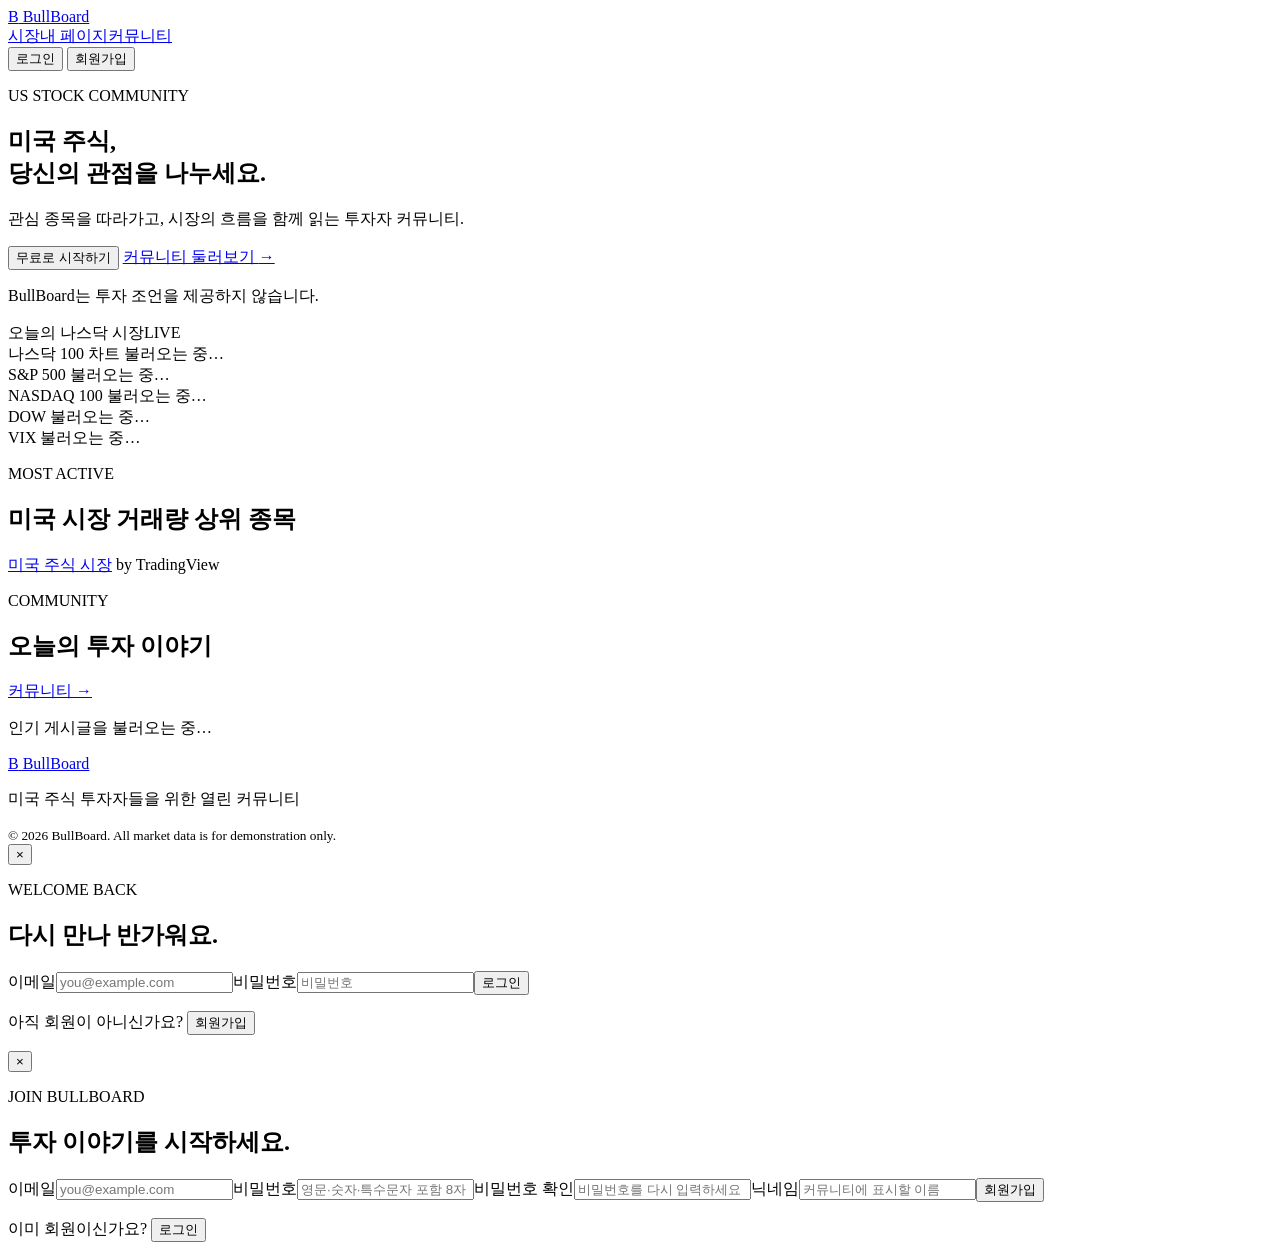
==== src/main/resources/templates/index.html @ 593f8fe6 "feat: 인기글 게시 기능 추가" ====
<!DOCTYPE html>
<html lang="ko">
<head>
    <meta charset="UTF-8">
    <meta name="viewport" content="width=device-width, initial-scale=1.0">
    <title>BullBoard | 미국 주식 커뮤니티</title>
    <link rel="icon" href="/favicon.svg" type="image/svg+xml">
    <link rel="stylesheet" href="/css/main.css">
    <link rel="stylesheet" href="/css/overrides.css?v=5">
    <script type="module" src="https://widgets.tradingview-widget.com/w/en/tv-single-ticker.js"></script>
    <script type="module" src="https://widgets.tradingview-widget.com/w/en/tv-mini-chart.js"></script>
</head>
<body>
<header class="topbar">
    <a class="brand" href="/"><span class="brand-mark">B</span> BullBoard</a>
    <nav><a href="#markets">시장</a><a href="/mypage">내 페이지</a><a href="/posts">커뮤니티</a></nav>
    <div class="auth-actions" id="authActions">
        <button class="text-button" data-open="login">로그인</button>
        <button class="primary-button small" data-open="signup">회원가입</button>
    </div>
</header>

<main>
    <section class="hero">
        <div class="hero-copy">
            <p class="eyebrow">US STOCK COMMUNITY</p>
            <h1>미국 주식,<br><strong>당신의 관점</strong>을 나누세요.</h1>
            <p class="hero-description">관심 종목을 따라가고, 시장의 흐름을 함께 읽는 투자자 커뮤니티.</p>
            <div class="hero-actions">
                <button class="primary-button" data-open="signup">무료로 시작하기</button>
                <a class="ghost-button" href="/posts">커뮤니티 둘러보기 <span>→</span></a>
            </div>
            <p class="notice">BullBoard는 투자 조언을 제공하지 않습니다.</p>
        </div>
        <div class="hero-panel">
            <div class="panel-head"><span>오늘의 나스닥 시장</span><span class="live-dot">LIVE</span></div>
            <div class="nasdaq-live-chart"><tv-mini-chart symbol="FOREXCOM:NSXUSD" theme="dark" transparent><span class="ticker-placeholder">나스닥 100 차트 불러오는 중…</span></tv-mini-chart></div>
        </div>
    </section>

    <section class="market-strip" id="markets">
        <article><tv-single-ticker symbol="FOREXCOM:SPXUSD"><span class="ticker-placeholder">S&amp;P 500 불러오는 중…</span></tv-single-ticker></article>
        <article><tv-single-ticker symbol="FOREXCOM:NSXUSD"><span class="ticker-placeholder">NASDAQ 100 불러오는 중…</span></tv-single-ticker></article>
        <article><tv-single-ticker symbol="FOREXCOM:DJI"><span class="ticker-placeholder">DOW 불러오는 중…</span></tv-single-ticker></article>
        <article><tv-single-ticker symbol="CAPITALCOM:VIX"><span class="ticker-placeholder">VIX 불러오는 중…</span></tv-single-ticker></article>
    </section>

    <section class="content-section" id="stocks">
        <div class="section-title"><div><p class="eyebrow">MOST ACTIVE</p><h2>미국 시장 거래량 상위 종목</h2></div></div>
        <div class="market-hotlist">
            <div class="tradingview-widget-container">
                <div class="tradingview-widget-container__widget"></div>
                <div class="tradingview-widget-copyright"><a href="https://www.tradingview.com/markets/stocks-usa/" rel="noopener nofollow" target="_blank"><span>미국 주식 시장</span></a> by TradingView</div>
                <script type="text/javascript" src="https://s3.tradingview.com/external-embedding/embed-widget-hotlists.js" async>
                {
                    "colorTheme": "light",
                    "dateRange": "1D",
                    "exchange": "US",
                    "showChart": false,
                    "locale": "kr",
                    "width": "100%",
                    "height": "500",
                    "largeChartUrl": "",
                    "isTransparent": true,
                    "showSymbolLogo": true,
                    "showFloatingTooltip": true
                }
                </script>
            </div>
        </div>
    </section>

    <section class="community" id="community">
        <div class="section-title"><div><p class="eyebrow">COMMUNITY</p><h2>오늘의 투자 이야기</h2></div><a class="text-button community-link" href="/posts">커뮤니티 →</a></div>
        <div class="topic-grid" id="trendingArticles"><p class="community-empty">인기 게시글을 불러오는 중…</p></div>
    </section>
</main>

<footer><a class="brand" href="/"><span class="brand-mark">B</span> BullBoard</a><p>미국 주식 투자자들을 위한 열린 커뮤니티</p><small>© 2026 BullBoard. All market data is for demonstration only.</small></footer>

<div class="modal-backdrop" id="modalBackdrop" aria-hidden="true">
    <section class="modal" id="loginModal"><button class="close-button" data-close>×</button><p class="eyebrow">WELCOME BACK</p><h2>다시 만나 반가워요.</h2><form id="loginForm"><label>이메일<input type="email" name="email" required placeholder="you@example.com"></label><label>비밀번호<input type="password" name="password" required placeholder="비밀번호"></label><button class="primary-button" type="submit">로그인</button></form><p class="form-switch">아직 회원이 아니신가요? <button data-open="signup" type="button">회원가입</button></p></section>
    <section class="modal hidden" id="signupModal"><button class="close-button" data-close>×</button><p class="eyebrow">JOIN BULLBOARD</p><h2>투자 이야기를 시작하세요.</h2><form id="signupForm"><label>이메일<input type="email" name="email" autocomplete="email" required placeholder="you@example.com"></label><label>비밀번호<input type="password" name="password" autocomplete="new-password" required placeholder="영문·숫자·특수문자 포함 8자 이상" title="영문, 숫자, 특수문자를 각각 포함하여 8자 이상 입력하세요."></label><label>비밀번호 확인<input type="password" name="password_confirm" autocomplete="new-password" required placeholder="비밀번호를 다시 입력하세요"></label><label>닉네임<input type="text" name="nickname" required placeholder="커뮤니티에 표시할 이름"></label><button class="primary-button" type="submit">회원가입</button></form><p class="form-switch">이미 회원이신가요? <button data-open="login" type="button">로그인</button></p></section>
</div>
<div class="toast" id="toast"></div>
<script src="/js/main.js?v=5"></script>
</body>
</html>
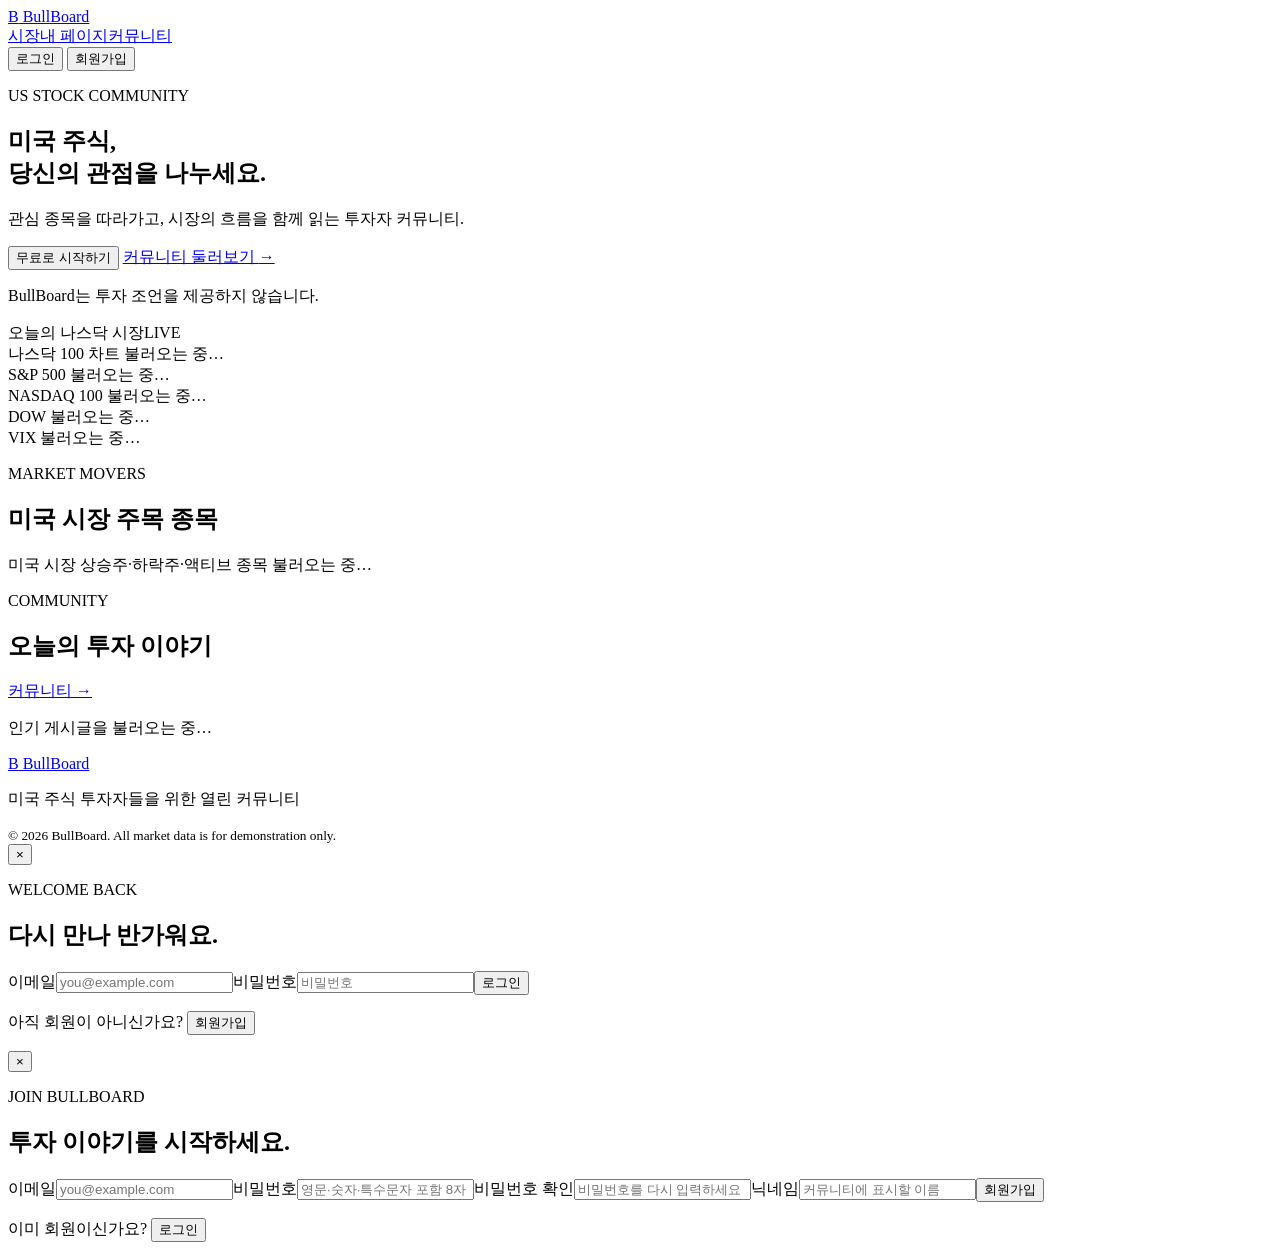
==== commit 8c834154: "refactor : 트레이딩 뷰 최신위젯으로 변경" ====
--- a/src/main/resources/templates/index.html
+++ b/src/main/resources/templates/index.html
@@ -6,9 +6,10 @@
     <title>BullBoard | 미국 주식 커뮤니티</title>
     <link rel="icon" href="/favicon.svg" type="image/svg+xml">
     <link rel="stylesheet" href="/css/main.css">
-    <link rel="stylesheet" href="/css/overrides.css?v=5">
+    <link rel="stylesheet" href="/css/overrides.css?v=6">
     <script type="module" src="https://widgets.tradingview-widget.com/w/en/tv-single-ticker.js"></script>
     <script type="module" src="https://widgets.tradingview-widget.com/w/en/tv-mini-chart.js"></script>
+    <script type="module" src="https://widgets.tradingview-widget.com/w/en/tv-market-overview.js"></script>
 </head>
 <body>
 <header class="topbar">
@@ -46,27 +47,11 @@
     </section>
 
     <section class="content-section" id="stocks">
-        <div class="section-title"><div><p class="eyebrow">MOST ACTIVE</p><h2>미국 시장 거래량 상위 종목</h2></div></div>
+        <div class="section-title"><div><p class="eyebrow">MARKET MOVERS</p><h2>미국 시장 주목 종목</h2></div></div>
         <div class="market-hotlist">
-            <div class="tradingview-widget-container">
-                <div class="tradingview-widget-container__widget"></div>
-                <div class="tradingview-widget-copyright"><a href="https://www.tradingview.com/markets/stocks-usa/" rel="noopener nofollow" target="_blank"><span>미국 주식 시장</span></a> by TradingView</div>
-                <script type="text/javascript" src="https://s3.tradingview.com/external-embedding/embed-widget-hotlists.js" async>
-                {
-                    "colorTheme": "light",
-                    "dateRange": "1D",
-                    "exchange": "US",
-                    "showChart": false,
-                    "locale": "kr",
-                    "width": "100%",
-                    "height": "500",
-                    "largeChartUrl": "",
-                    "isTransparent": true,
-                    "showSymbolLogo": true,
-                    "showFloatingTooltip": true
-                }
-                </script>
-            </div>
+            <tv-market-overview mode="market-movers" theme="light">
+                <span class="ticker-placeholder">미국 시장 상승주·하락주·액티브 종목 불러오는 중…</span>
+            </tv-market-overview>
         </div>
     </section>
 
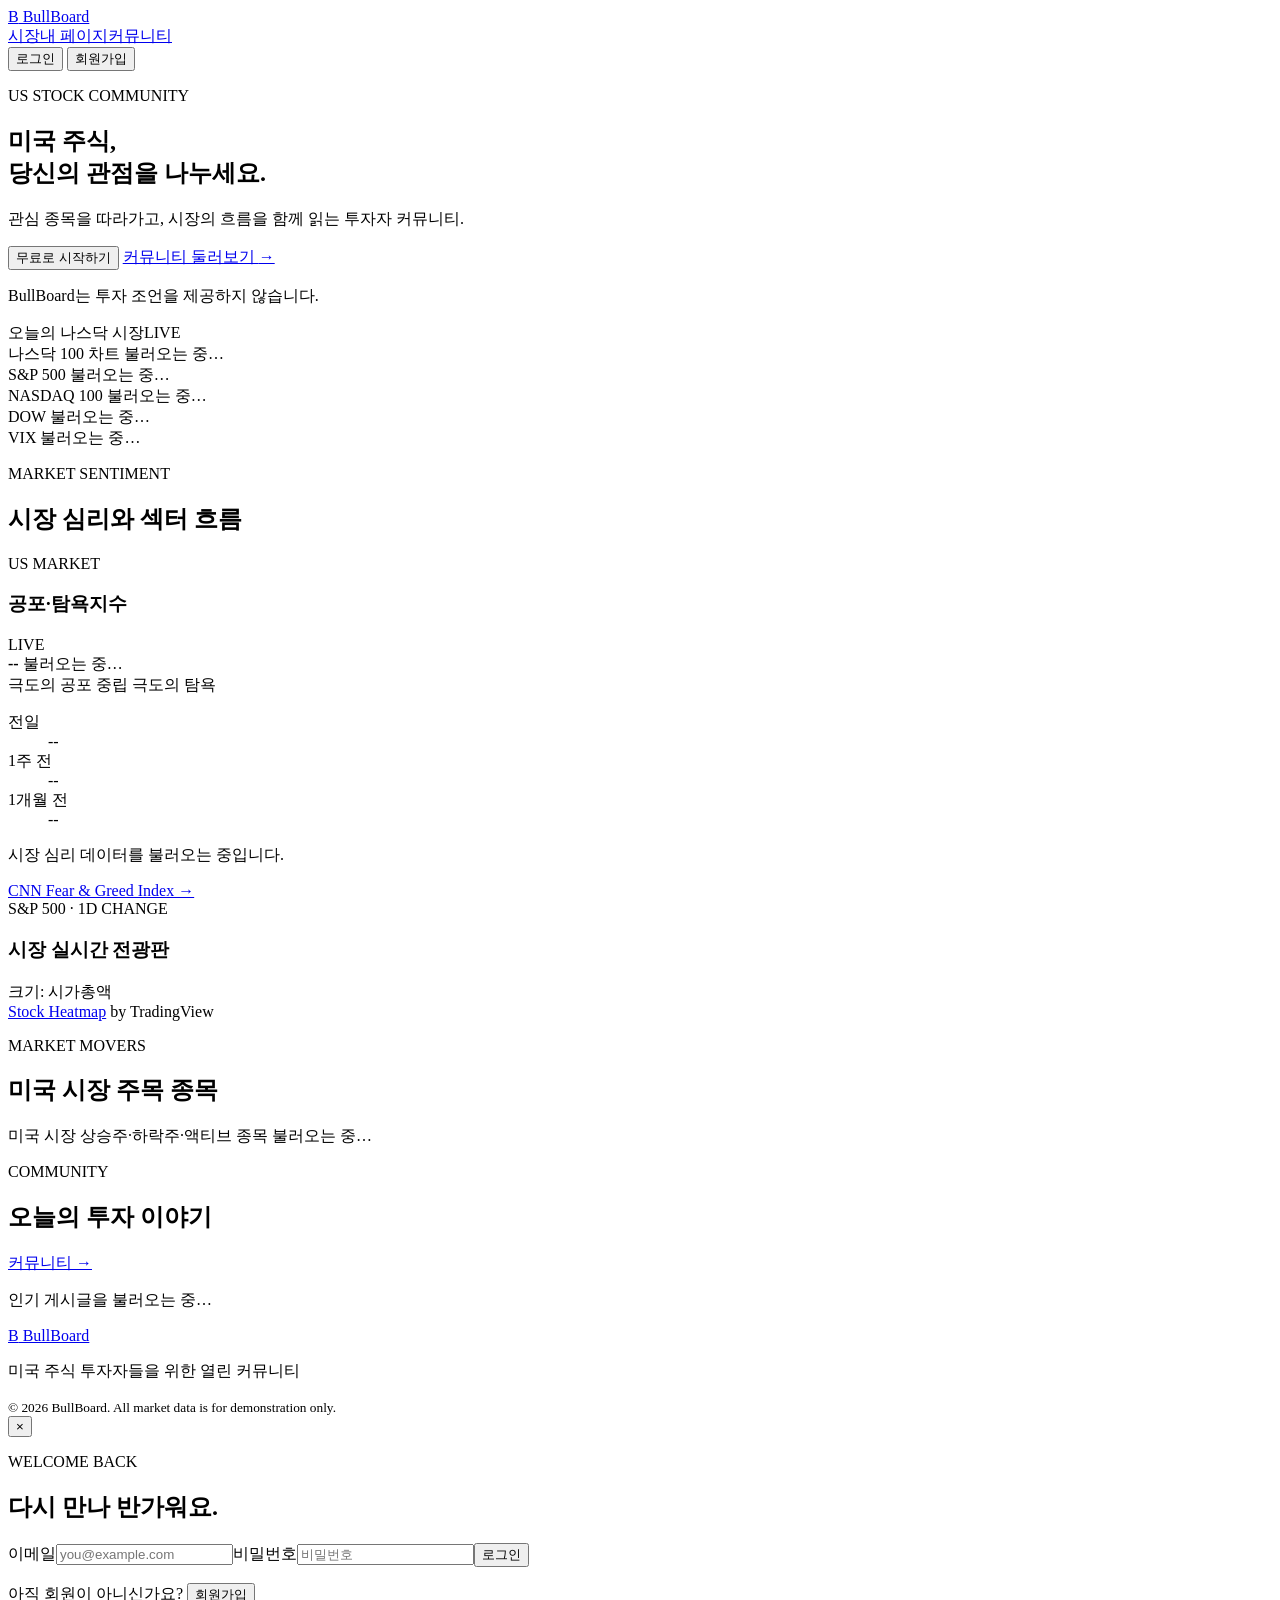
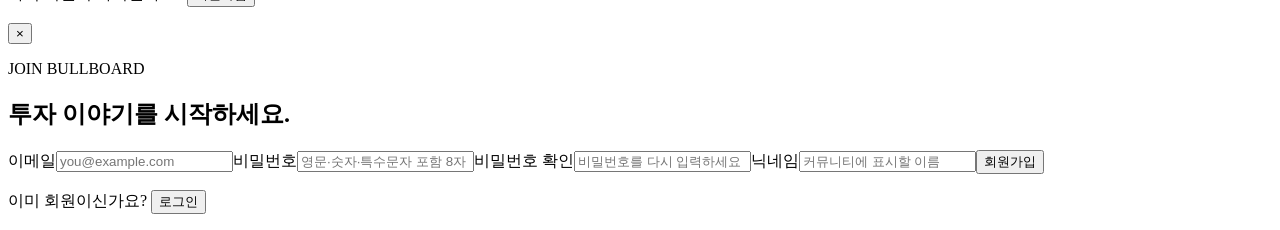
==== commit 290d7c90: "feet : 공탐지수 시장전광판 추가" ====
--- a/src/main/resources/templates/index.html
+++ b/src/main/resources/templates/index.html
@@ -6,7 +6,7 @@
     <title>BullBoard | 미국 주식 커뮤니티</title>
     <link rel="icon" href="/favicon.svg" type="image/svg+xml">
     <link rel="stylesheet" href="/css/main.css">
-    <link rel="stylesheet" href="/css/overrides.css?v=6">
+    <link rel="stylesheet" href="/css/overrides.css?v=9">
     <script type="module" src="https://widgets.tradingview-widget.com/w/en/tv-single-ticker.js"></script>
     <script type="module" src="https://widgets.tradingview-widget.com/w/en/tv-mini-chart.js"></script>
     <script type="module" src="https://widgets.tradingview-widget.com/w/en/tv-market-overview.js"></script>
@@ -46,6 +46,85 @@
         <article><tv-single-ticker symbol="CAPITALCOM:VIX"><span class="ticker-placeholder">VIX 불러오는 중…</span></tv-single-ticker></article>
     </section>
 
+    <section class="market-dashboard" aria-labelledby="marketDashboardTitle">
+        <div class="section-title market-dashboard-title">
+            <div>
+                <p class="eyebrow">MARKET SENTIMENT</p>
+                <h2 id="marketDashboardTitle">시장 심리와 섹터 흐름</h2>
+            </div>
+        </div>
+        <div class="market-dashboard-grid">
+            <article class="fear-greed-card" id="fearGreedCard" aria-live="polite">
+                <div class="market-card-head">
+                    <div>
+                        <span class="market-card-kicker">US MARKET</span>
+                        <h3>공포·탐욕지수</h3>
+                    </div>
+                    <span class="market-live-badge">LIVE</span>
+                </div>
+                <div class="fear-greed-gauge" aria-hidden="true">
+                    <div class="fear-greed-arc"></div>
+                    <div class="fear-greed-needle" id="fearGreedNeedle"></div>
+                    <div class="fear-greed-hub"></div>
+                </div>
+                <div class="fear-greed-current">
+                    <strong id="fearGreedScore">--</strong>
+                    <span id="fearGreedRating">불러오는 중…</span>
+                </div>
+                <div class="fear-greed-scale" aria-hidden="true">
+                    <span>극도의 공포</span>
+                    <span>중립</span>
+                    <span>극도의 탐욕</span>
+                </div>
+                <dl class="fear-greed-history">
+                    <div><dt>전일</dt><dd id="fearGreedPreviousClose">--</dd></div>
+                    <div><dt>1주 전</dt><dd id="fearGreedPreviousWeek">--</dd></div>
+                    <div><dt>1개월 전</dt><dd id="fearGreedPreviousMonth">--</dd></div>
+                </dl>
+                <p class="market-data-status" id="fearGreedStatus">시장 심리 데이터를 불러오는 중입니다.</p>
+                <a class="market-data-source" href="https://edition.cnn.com/markets/fear-and-greed" target="_blank" rel="noopener nofollow">CNN Fear &amp; Greed Index →</a>
+            </article>
+
+            <article class="sector-heatmap-card">
+                <div class="market-card-head">
+                    <div>
+                        <span class="market-card-kicker">S&amp;P 500 · 1D CHANGE</span>
+                        <h3>시장 실시간 전광판</h3>
+                    </div>
+                    <span class="market-card-note">크기: 시가총액</span>
+                </div>
+                <div class="sector-heatmap">
+                    <div class="tradingview-widget-container">
+                        <div class="tradingview-widget-container__widget"></div>
+                        <div class="tradingview-widget-copyright">
+                            <a href="https://www.tradingview.com/heatmap/stock/" rel="noopener nofollow" target="_blank">Stock Heatmap</a>
+                            <span> by TradingView</span>
+                        </div>
+                        <script type="text/javascript" src="https://s3.tradingview.com/external-embedding/embed-widget-stock-heatmap.js" async>
+                        {
+                          "dataSource": "SPX500",
+                          "blockSize": "market_cap_basic",
+                          "blockColor": "change",
+                          "grouping": "sector",
+                          "locale": "kr",
+                          "symbolUrl": "",
+                          "colorTheme": "light",
+                          "exchanges": [],
+                          "hasTopBar": false,
+                          "isDataSetEnabled": false,
+                          "isZoomEnabled": true,
+                          "hasSymbolTooltip": true,
+                          "isMonoSize": false,
+                          "width": "100%",
+                          "height": "100%"
+                        }
+                        </script>
+                    </div>
+                </div>
+            </article>
+        </div>
+    </section>
+
     <section class="content-section" id="stocks">
         <div class="section-title"><div><p class="eyebrow">MARKET MOVERS</p><h2>미국 시장 주목 종목</h2></div></div>
         <div class="market-hotlist">
@@ -68,6 +147,6 @@
     <section class="modal hidden" id="signupModal"><button class="close-button" data-close>×</button><p class="eyebrow">JOIN BULLBOARD</p><h2>투자 이야기를 시작하세요.</h2><form id="signupForm"><label>이메일<input type="email" name="email" autocomplete="email" required placeholder="you@example.com"></label><label>비밀번호<input type="password" name="password" autocomplete="new-password" required placeholder="영문·숫자·특수문자 포함 8자 이상" title="영문, 숫자, 특수문자를 각각 포함하여 8자 이상 입력하세요."></label><label>비밀번호 확인<input type="password" name="password_confirm" autocomplete="new-password" required placeholder="비밀번호를 다시 입력하세요"></label><label>닉네임<input type="text" name="nickname" required placeholder="커뮤니티에 표시할 이름"></label><button class="primary-button" type="submit">회원가입</button></form><p class="form-switch">이미 회원이신가요? <button data-open="login" type="button">로그인</button></p></section>
 </div>
 <div class="toast" id="toast"></div>
-<script src="/js/main.js?v=5"></script>
+<script src="/js/main.js?v=6"></script>
 </body>
 </html>
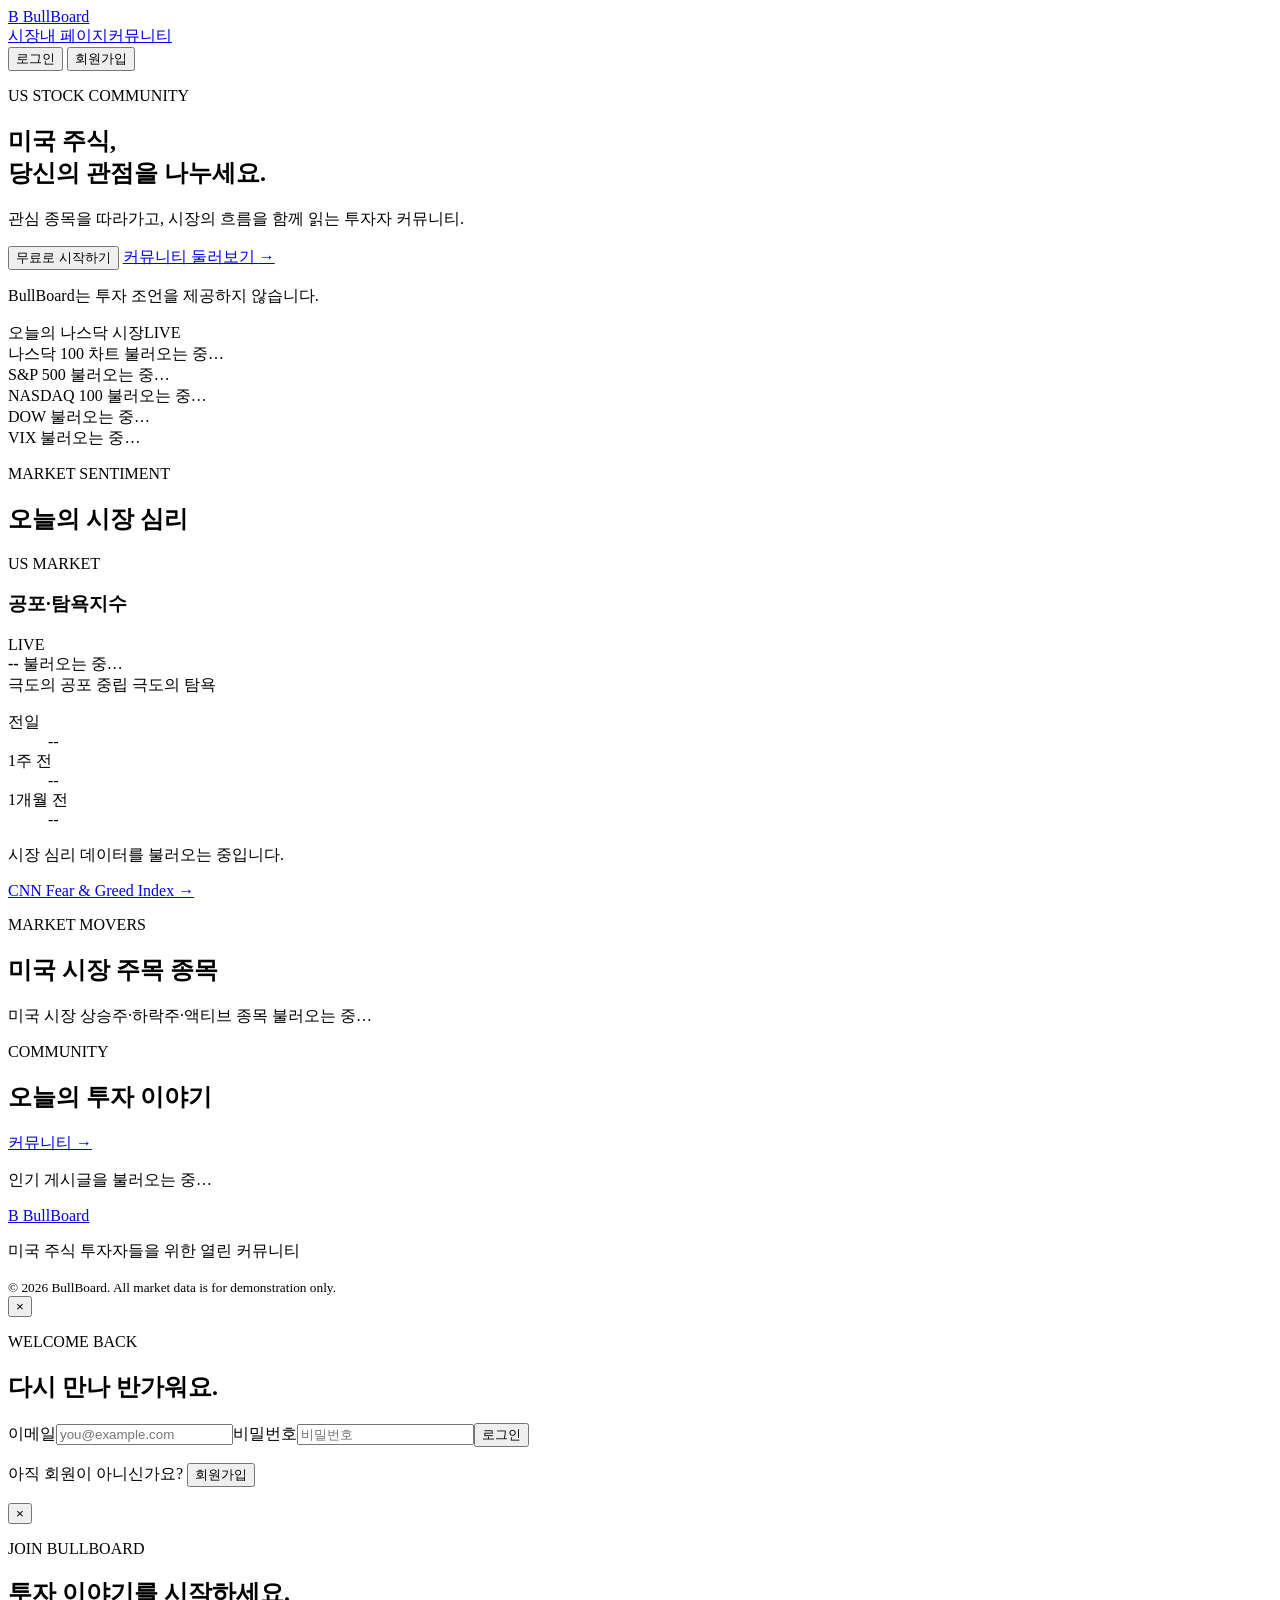
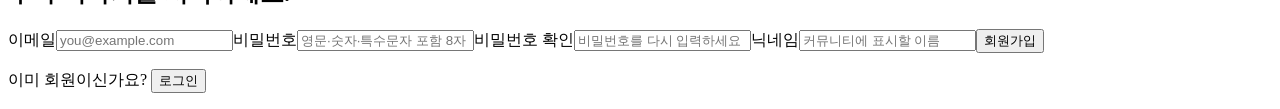
==== commit 66465a5b: "remove : 전광판 삭제" ====
--- a/src/main/resources/templates/index.html
+++ b/src/main/resources/templates/index.html
@@ -6,7 +6,7 @@
     <title>BullBoard | 미국 주식 커뮤니티</title>
     <link rel="icon" href="/favicon.svg" type="image/svg+xml">
     <link rel="stylesheet" href="/css/main.css">
-    <link rel="stylesheet" href="/css/overrides.css?v=9">
+    <link rel="stylesheet" href="/css/overrides.css?v=10">
     <script type="module" src="https://widgets.tradingview-widget.com/w/en/tv-single-ticker.js"></script>
     <script type="module" src="https://widgets.tradingview-widget.com/w/en/tv-mini-chart.js"></script>
     <script type="module" src="https://widgets.tradingview-widget.com/w/en/tv-market-overview.js"></script>
@@ -50,7 +50,7 @@
         <div class="section-title market-dashboard-title">
             <div>
                 <p class="eyebrow">MARKET SENTIMENT</p>
-                <h2 id="marketDashboardTitle">시장 심리와 섹터 흐름</h2>
+                <h2 id="marketDashboardTitle">오늘의 시장 심리</h2>
             </div>
         </div>
         <div class="market-dashboard-grid">
@@ -85,43 +85,6 @@
                 <a class="market-data-source" href="https://edition.cnn.com/markets/fear-and-greed" target="_blank" rel="noopener nofollow">CNN Fear &amp; Greed Index →</a>
             </article>
 
-            <article class="sector-heatmap-card">
-                <div class="market-card-head">
-                    <div>
-                        <span class="market-card-kicker">S&amp;P 500 · 1D CHANGE</span>
-                        <h3>시장 실시간 전광판</h3>
-                    </div>
-                    <span class="market-card-note">크기: 시가총액</span>
-                </div>
-                <div class="sector-heatmap">
-                    <div class="tradingview-widget-container">
-                        <div class="tradingview-widget-container__widget"></div>
-                        <div class="tradingview-widget-copyright">
-                            <a href="https://www.tradingview.com/heatmap/stock/" rel="noopener nofollow" target="_blank">Stock Heatmap</a>
-                            <span> by TradingView</span>
-                        </div>
-                        <script type="text/javascript" src="https://s3.tradingview.com/external-embedding/embed-widget-stock-heatmap.js" async>
-                        {
-                          "dataSource": "SPX500",
-                          "blockSize": "market_cap_basic",
-                          "blockColor": "change",
-                          "grouping": "sector",
-                          "locale": "kr",
-                          "symbolUrl": "",
-                          "colorTheme": "light",
-                          "exchanges": [],
-                          "hasTopBar": false,
-                          "isDataSetEnabled": false,
-                          "isZoomEnabled": true,
-                          "hasSymbolTooltip": true,
-                          "isMonoSize": false,
-                          "width": "100%",
-                          "height": "100%"
-                        }
-                        </script>
-                    </div>
-                </div>
-            </article>
         </div>
     </section>
 
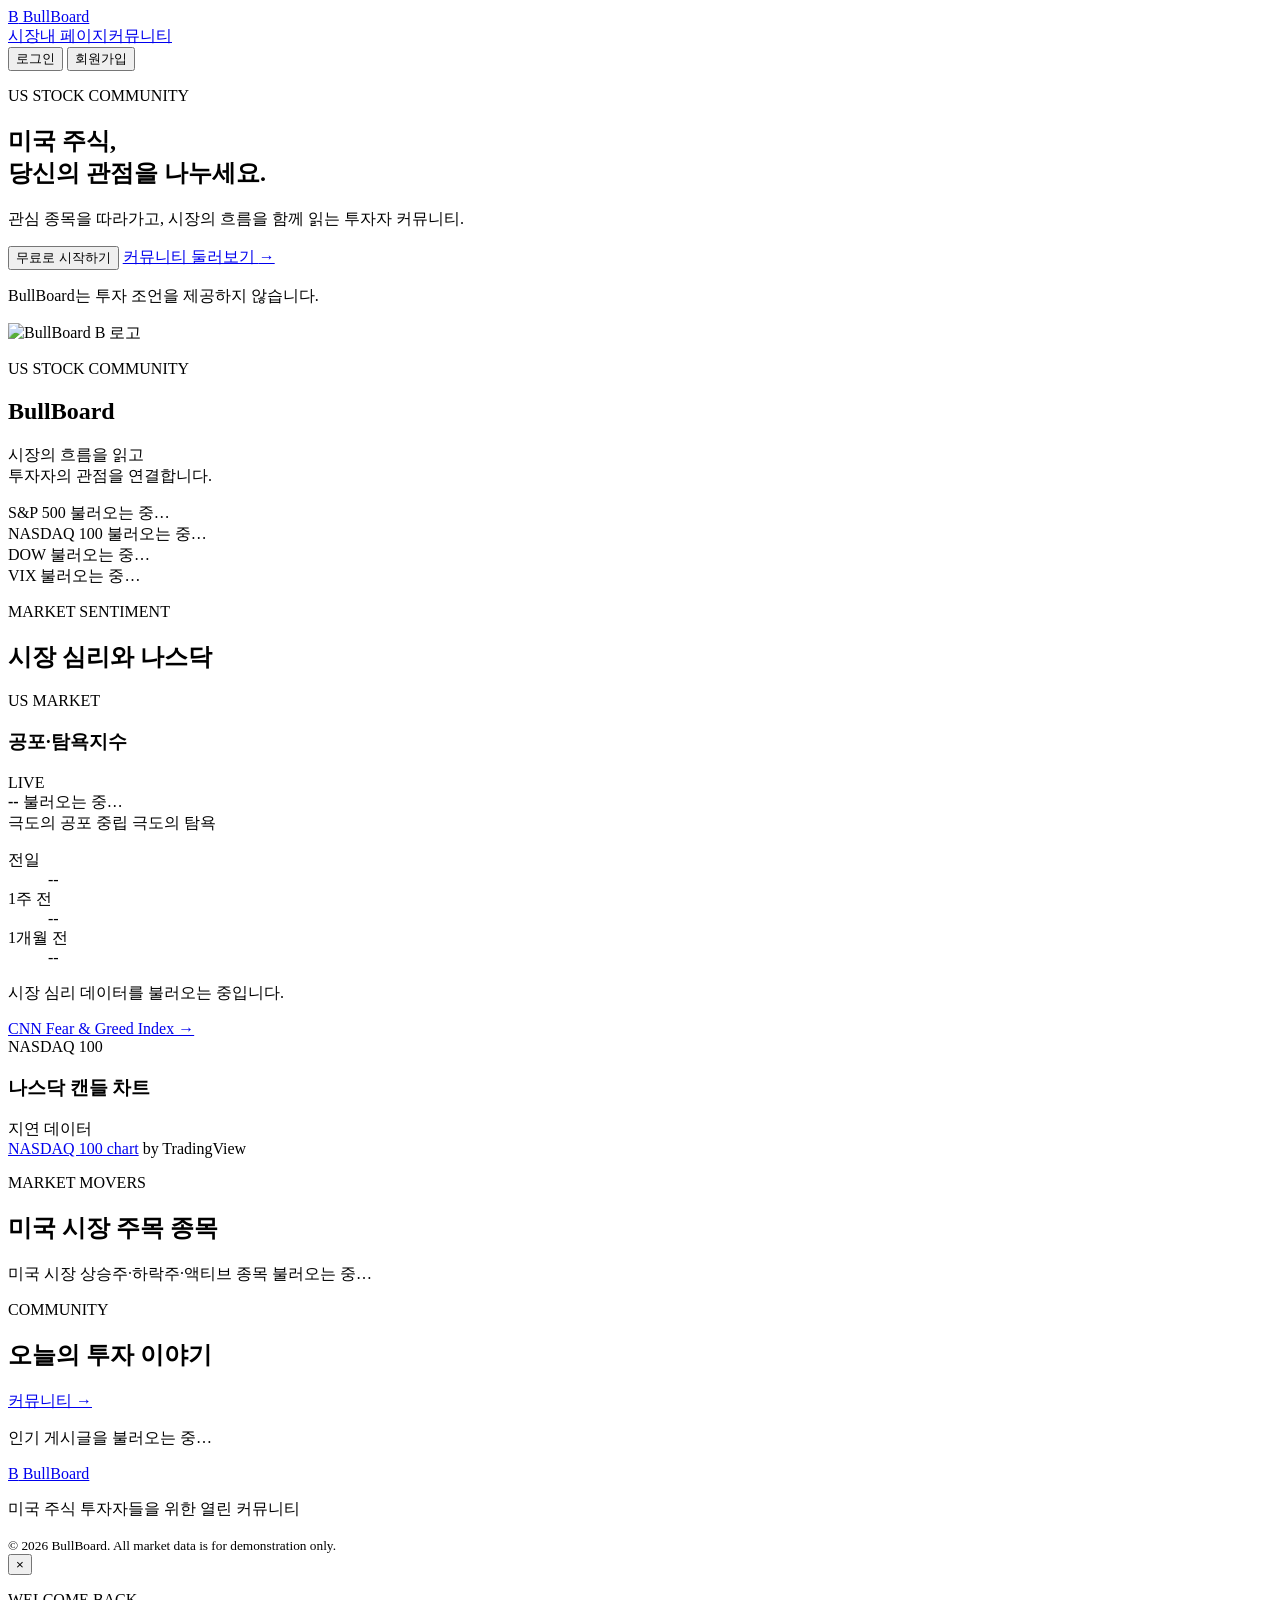
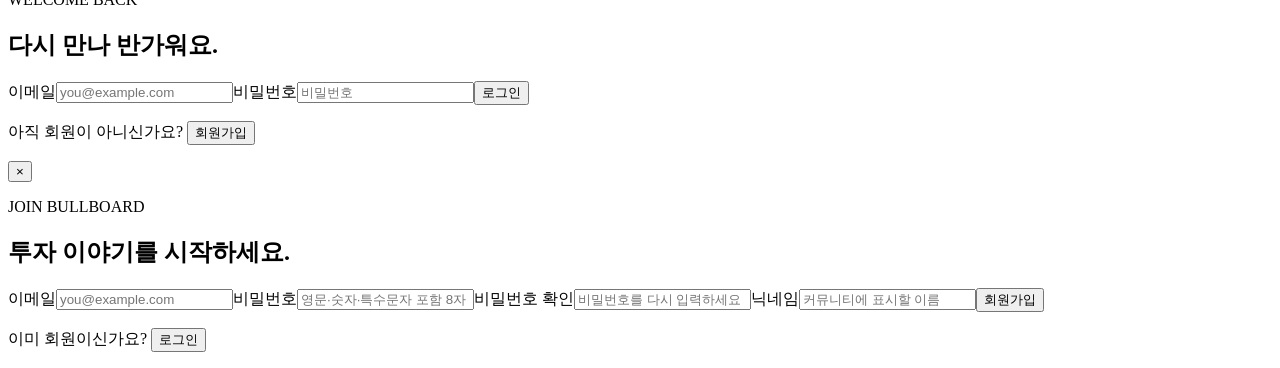
==== commit 453f62de: "refactor : 위치변경" ====
--- a/src/main/resources/templates/index.html
+++ b/src/main/resources/templates/index.html
@@ -6,9 +6,8 @@
     <title>BullBoard | 미국 주식 커뮤니티</title>
     <link rel="icon" href="/favicon.svg" type="image/svg+xml">
     <link rel="stylesheet" href="/css/main.css">
-    <link rel="stylesheet" href="/css/overrides.css?v=10">
+    <link rel="stylesheet" href="/css/overrides.css?v=11">
     <script type="module" src="https://widgets.tradingview-widget.com/w/en/tv-single-ticker.js"></script>
-    <script type="module" src="https://widgets.tradingview-widget.com/w/en/tv-mini-chart.js"></script>
     <script type="module" src="https://widgets.tradingview-widget.com/w/en/tv-market-overview.js"></script>
 </head>
 <body>
@@ -33,9 +32,12 @@
             </div>
             <p class="notice">BullBoard는 투자 조언을 제공하지 않습니다.</p>
         </div>
-        <div class="hero-panel">
-            <div class="panel-head"><span>오늘의 나스닥 시장</span><span class="live-dot">LIVE</span></div>
-            <div class="nasdaq-live-chart"><tv-mini-chart symbol="FOREXCOM:NSXUSD" theme="dark" transparent><span class="ticker-placeholder">나스닥 100 차트 불러오는 중…</span></tv-mini-chart></div>
+        <div class="hero-panel hero-brand-panel">
+            <img class="hero-brand-logo" src="/favicon.svg" alt="BullBoard B 로고">
+            <p class="hero-brand-kicker">US STOCK COMMUNITY</p>
+            <h2>BullBoard</h2>
+            <p>시장의 흐름을 읽고<br>투자자의 관점을 연결합니다.</p>
+            <span class="hero-brand-line" aria-hidden="true"></span>
         </div>
     </section>
 
@@ -50,7 +52,7 @@
         <div class="section-title market-dashboard-title">
             <div>
                 <p class="eyebrow">MARKET SENTIMENT</p>
-                <h2 id="marketDashboardTitle">오늘의 시장 심리</h2>
+                <h2 id="marketDashboardTitle">시장 심리와 나스닥</h2>
             </div>
         </div>
         <div class="market-dashboard-grid">
@@ -85,6 +87,42 @@
                 <a class="market-data-source" href="https://edition.cnn.com/markets/fear-and-greed" target="_blank" rel="noopener nofollow">CNN Fear &amp; Greed Index →</a>
             </article>
 
+            <article class="nasdaq-candle-card">
+                <div class="market-card-head">
+                    <div>
+                        <span class="market-card-kicker">NASDAQ 100</span>
+                        <h3>나스닥 캔들 차트</h3>
+                    </div>
+                    <span class="market-delay-badge">지연 데이터</span>
+                </div>
+                <div class="nasdaq-candle-chart">
+                    <div class="tradingview-widget-container">
+                        <div class="tradingview-widget-container__widget"></div>
+                        <div class="tradingview-widget-copyright">
+                            <a href="https://www.tradingview.com/symbols/NASDAQ-NDX/" rel="noopener nofollow" target="_blank">NASDAQ 100 chart</a>
+                            <span> by TradingView</span>
+                        </div>
+                        <script type="text/javascript" src="https://s3.tradingview.com/external-embedding/embed-widget-advanced-chart.js" async>
+                        {
+                          "autosize": true,
+                          "symbol": "FOREXCOM:NSXUSD",
+                          "interval": "30",
+                          "timezone": "Asia/Seoul",
+                          "theme": "light",
+                          "style": "1",
+                          "locale": "kr",
+                          "backgroundColor": "rgba(255, 255, 255, 1)",
+                          "gridColor": "rgba(230, 235, 233, 1)",
+                          "allow_symbol_change": false,
+                          "calendar": false,
+                          "hide_side_toolbar": true,
+                          "save_image": false,
+                          "support_host": "https://www.tradingview.com"
+                        }
+                        </script>
+                    </div>
+                </div>
+            </article>
         </div>
     </section>
 
